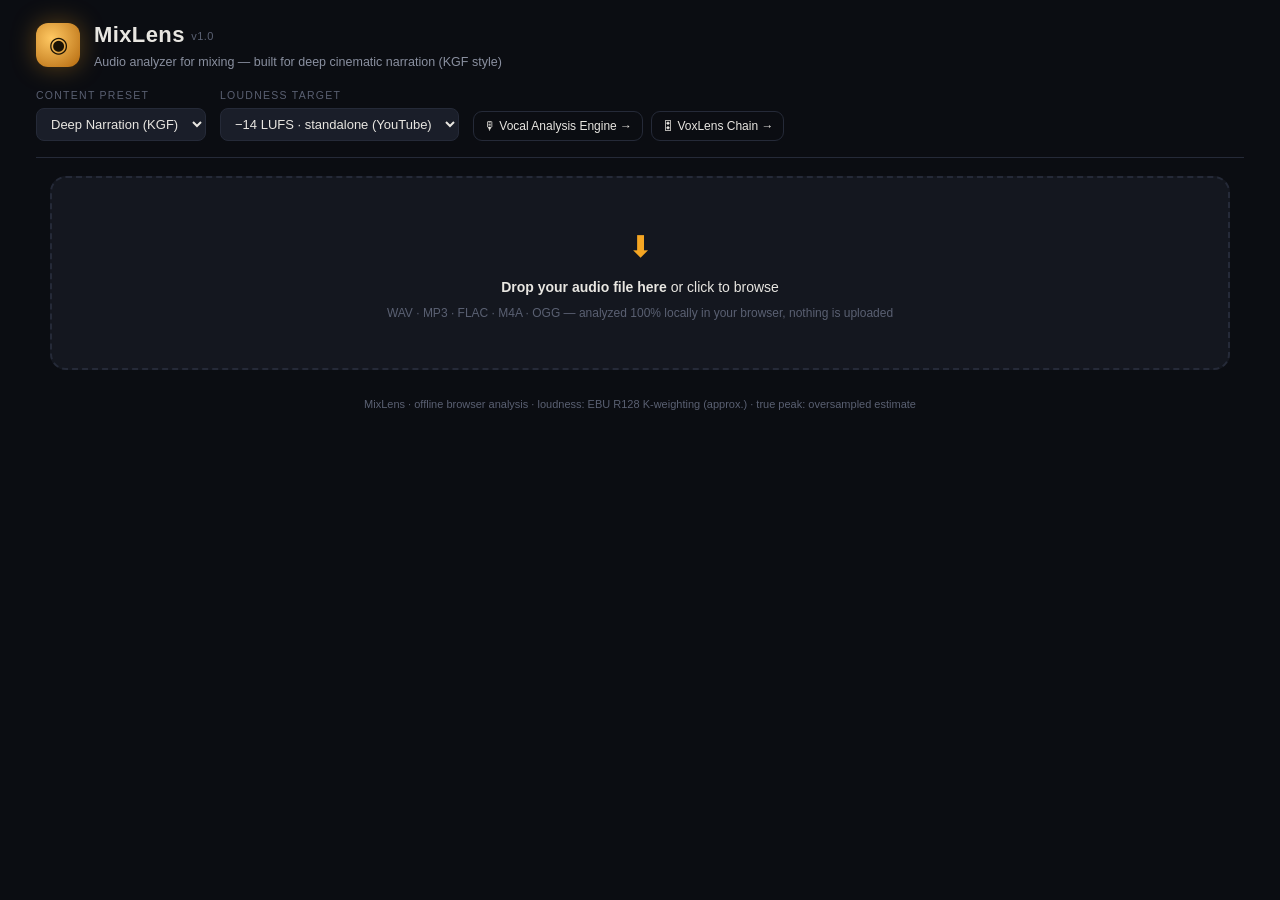
==== analyzer.html @ 840198f6 "feat: build Vocal Analysis Engine as new homepage with 18 DSP modules and Pro-Q 4 preset generator C" ====
<!DOCTYPE html>
<html lang="en">
<head>
<meta charset="UTF-8">
<meta name="viewport" content="width=device-width, initial-scale=1.0">
<title>MixLens — Audio Analyzer for Mixing</title>
<link rel="stylesheet" href="style.css">
</head>
<body>
<header>
  <div class="brand">
    <div class="logo">◉</div>
    <div>
      <h1>MixLens <span class="ver">v1.0</span></h1>
      <p class="tagline">Audio analyzer for mixing — built for deep cinematic narration (KGF style)</p>
    </div>
  </div>
  <div class="header-controls">
    <div class="select-wrap">
      <label for="presetSel">Content preset</label>
      <select id="presetSel">
        <option value="narration" selected>Deep Narration (KGF)</option>
        <option value="vocal">Vocal / Song</option>
        <option value="mix">Full Mix / Reference</option>
      </select>
    </div>
    <div class="select-wrap">
      <label for="targetSel">Loudness target</label>
      <select id="targetSel">
        <option value="-16">−16 LUFS · under music / film bed</option>
        <option value="-14" selected>−14 LUFS · standalone (YouTube)</option>
        <option value="-9">−9 LUFS · loud promo / trailer</option>
      </select>
    </div>
    <div class="select-wrap" style="flex-direction:row;align-items:flex-end;gap:8px">
      <a class="btn ghost small-btn" href="index.html" style="text-decoration:none;line-height:20px">🎙 Vocal Analysis Engine →</a>
      <a class="btn ghost small-btn" href="vox.html" style="text-decoration:none;line-height:20px">🎛 VoxLens Chain →</a>
    </div>
  </div>
</header>

<main>
  <!-- DROP ZONE -->
  <section id="dropZone" class="dropzone">
    <div class="dz-inner">
      <div class="dz-icon">⬇</div>
      <p><strong>Drop your audio file here</strong> or click to browse</p>
      <p class="dz-sub">WAV · MP3 · FLAC · M4A · OGG — analyzed 100% locally in your browser, nothing is uploaded</p>
      <input type="file" id="fileInput" accept="audio/*,.wav,.mp3,.flac,.m4a,.ogg,.aiff" hidden>
    </div>
  </section>

  <!-- PROGRESS -->
  <section id="progressWrap" class="panel hidden">
    <div class="progress-label"><span id="progressLabel">Decoding…</span><span id="progressPct">0%</span></div>
    <div class="progress-bar"><div id="progressFill"></div></div>
  </section>

  <!-- RESULTS -->
  <div id="results" class="hidden">

    <!-- FILE INFO + TRANSPORT -->
    <section class="panel file-panel">
      <div class="file-meta">
        <span id="fileName" class="fname">—</span>
        <span id="fileMeta" class="fmeta">—</span>
      </div>
      <div class="transport">
        <button id="playBtn" class="btn">▶ Play</button>
        <span id="timeLabel">0:00.0 / 0:00.0</span>
        <button id="exportMarkedBtn" class="btn accent" title="Exports a WAV with sibilance/rumble/clip markers embedded — Cubase shows them as WAV markers">⤓ WAV + markers for Cubase</button>
        <button id="exportBtn" class="btn ghost">⤓ Export report</button>
      </div>
    </section>

    <!-- WAVEFORM -->
    <section class="panel">
      <div class="panel-title">Waveform <span class="hint">click to seek · ▲ sibilance hits · ▼ rumble events</span></div>
      <canvas id="waveCanvas"></canvas>
      <canvas id="waveOverlay"></canvas>
    </section>

    <!-- LOUDNESS + STEREO -->
    <div class="grid-2">
      <section class="panel">
        <div class="panel-title">Loudness &amp; Dynamics</div>
        <div class="meter-grid">
          <div class="meter-card hero">
            <div class="meter-label">Integrated Loudness</div>
            <div class="meter-value"><span id="lufsInt">—</span><small> LUFS</small></div>
            <div class="meter-sub" id="lufsDelta">target —</div>
          </div>
          <div class="meter-card">
            <div class="meter-label">Short-term max</div>
            <div class="meter-value"><span id="lufsShort">—</span><small> LUFS</small></div>
          </div>
          <div class="meter-card">
            <div class="meter-label">Loudness Range</div>
            <div class="meter-value"><span id="lra">—</span><small> LU</small></div>
          </div>
          <div class="meter-card">
            <div class="meter-label">True Peak</div>
            <div class="meter-value"><span id="truePeak">—</span><small> dBTP</small></div>
          </div>
          <div class="meter-card">
            <div class="meter-label">Sample Peak L / R</div>
            <div class="meter-value small" id="peakLR">—</div>
          </div>
          <div class="meter-card">
            <div class="meter-label">Crest Factor</div>
            <div class="meter-value"><span id="crest">—</span><small> dB</small></div>
          </div>
          <div class="meter-card">
            <div class="meter-label">Noise Floor</div>
            <div class="meter-value"><span id="noiseFloor">—</span><small> dBFS</small></div>
          </div>
          <div class="meter-card">
            <div class="meter-label">Clipped samples</div>
            <div class="meter-value"><span id="clipped">—</span></div>
          </div>
        </div>
      </section>

      <section class="panel">
        <div class="panel-title">Stereo Image</div>
        <div class="meter-grid">
          <div class="meter-card hero">
            <div class="meter-label">Channel format</div>
            <div class="meter-value small" id="chFormat">—</div>
          </div>
          <div class="meter-card">
            <div class="meter-label">L/R Correlation</div>
            <div class="meter-value"><span id="corrVal">—</span></div>
            <div class="corr-bar"><div id="corrFill"></div></div>
          </div>
          <div class="meter-card">
            <div class="meter-label">Side energy (width)</div>
            <div class="meter-value"><span id="widthVal">—</span><small> %</small></div>
          </div>
          <div class="meter-card wide">
            <div class="meter-label">Mono compatibility</div>
            <div class="mono-verdict" id="monoVerdict">—</div>
          </div>
        </div>
      </section>
    </div>

    <!-- SPECTRUM -->
    <section class="panel">
      <div class="panel-title">Spectrum <span class="hint">solid = your audio · dashed = pink-noise tilt reference</span></div>
      <canvas id="specCanvas"></canvas>
    </section>

    <!-- BAND BALANCE -->
    <section class="panel">
      <div class="panel-title">Band Balance <span class="hint">level vs pink-tilt expectation for the selected preset</span></div>
      <div id="bandList"></div>
    </section>

    <!-- FIX PREVIEW -->
    <section class="panel">
      <div class="panel-title">Fix Preview <span class="hint">hear the suggested fixes live · A/B with the master switch</span></div>
      <div class="fx-row">
        <label class="fx-toggle main"><input type="checkbox" id="fxEnable"> <span>Preview ON</span></label>
        <label class="fx-toggle"><input type="checkbox" id="fxHpf" checked> HPF (rumble)</label>
        <label class="fx-toggle"><input type="checkbox" id="fxMud" checked> Mud cut</label>
        <label class="fx-toggle"><input type="checkbox" id="fxPres" checked> Presence</label>
        <label class="fx-toggle"><input type="checkbox" id="fxSib" checked> De-ess (light)</label>
        <label class="fx-toggle"><input type="checkbox" id="fxLevel" checked> Leveling + loudness</label>
      </div>
      <div id="fxInfo" class="fx-info">Run an analysis first.</div>
      <div class="dz-sub">Approximate audition only — apply the exact settings with your Cubase/plugins chain.</div>
    </section>

    <!-- REFERENCE COMPARE -->
    <section class="panel" id="refPanel">
      <div class="panel-title">Reference Compare <span class="hint">match your voice to a KGF reference</span></div>
      <div id="refEmpty">
        <button id="refBtn" class="btn">＋ Load reference track</button>
        <input type="file" id="refInput" accept="audio/*" hidden>
        <span class="dz-sub">Load a KGF narration/track and MixLens overlays its spectrum and tells you exactly what to change.</span>
      </div>
      <div id="refResult" class="hidden">
        <div class="ref-head">
          <span id="refName" class="fname">—</span>
          <button id="refClear" class="btn ghost small-btn">✕ remove</button>
        </div>
        <canvas id="deltaCanvas"></canvas>
        <div id="refFindings"></div>
      </div>
    </section>

    <!-- RUMBLE -->
    <section class="panel">
      <div class="panel-title">Rumble &amp; Low-Frequency Noise <span class="hint">20–80 Hz events, time-located · click to audition</span></div>
      <div id="rumbleList"><span class="dz-sub">Run an analysis first.</span></div>
    </section>

    <!-- SIBILANCE -->
    <section class="panel">
      <div class="panel-title">Sibilance Hits <span class="hint">click a timestamp to audition</span></div>
      <div id="sibList"><span class="dz-sub">Run an analysis first.</span></div>
    </section>

    <!-- SUGGESTIONS -->
    <section class="panel">
      <div class="panel-title">Mixing Suggestions <span class="hint" id="suggPresetLabel"></span></div>
      <div id="suggList"></div>
    </section>

  </div>
</main>

<footer>
  MixLens · offline browser analysis · loudness: EBU R128 K-weighting (approx.) · true peak: oversampled estimate
</footer>

<script src="app.js"></script>
</body>
</html>
---- style.css ----
/* MixLens — dark studio theme */
:root{
  --bg:#0b0d12; --panel:#14171f; --panel2:#1a1e29; --line:#252a38;
  --text:#e8e6e1; --dim:#8a90a0; --faint:#5a6072;
  --amber:#f5a623; --amber2:#ffc862; --red:#ff5d5d; --green:#3ecf8e; --blue:#5ab0ff;
  --mono:ui-monospace,'Cascadia Mono','SF Mono',Menlo,Consolas,monospace;
}
*{box-sizing:border-box;margin:0;padding:0}
html,body{background:var(--bg);color:var(--text);
  font:14px/1.5 -apple-system,BlinkMacSystemFont,'Segoe UI',Roboto,'Helvetica Neue',Arial,sans-serif;}
body{min-height:100vh;padding:18px clamp(12px,3vw,36px) 40px}

header{display:flex;justify-content:space-between;align-items:flex-end;gap:16px;flex-wrap:wrap;
  padding-bottom:16px;border-bottom:1px solid var(--line);margin-bottom:18px}
.brand{display:flex;gap:14px;align-items:center}
.logo{width:44px;height:44px;border-radius:12px;background:radial-gradient(circle at 35% 35%,var(--amber2),#b4690e);
  display:flex;align-items:center;justify-content:center;font-size:22px;color:#1a1204;box-shadow:0 0 24px rgba(245,166,35,.35)}
h1{font-size:22px;letter-spacing:.4px}
h1 .ver{font-size:11px;color:var(--faint);font-weight:500;vertical-align:middle}
.tagline{color:var(--dim);font-size:12.5px;margin-top:2px}
.header-controls{display:flex;gap:14px;flex-wrap:wrap}
.select-wrap{display:flex;flex-direction:column;gap:4px}
.select-wrap label{font-size:10.5px;text-transform:uppercase;letter-spacing:.12em;color:var(--faint)}
select{background:var(--panel2);color:var(--text);border:1px solid var(--line);border-radius:8px;
  padding:7px 10px;font-size:13px;outline:none;cursor:pointer}
select:focus{border-color:var(--amber)}

main{display:flex;flex-direction:column;gap:14px;max-width:1180px;margin:0 auto}
.panel{background:var(--panel);border:1px solid var(--line);border-radius:14px;padding:16px 18px}
.panel-title{font-size:12px;text-transform:uppercase;letter-spacing:.14em;color:var(--amber);
  margin-bottom:12px;display:flex;justify-content:space-between;align-items:baseline;gap:10px}
.panel-title .hint{color:var(--faint);text-transform:none;letter-spacing:0;font-size:11.5px;font-weight:400}
.hidden{display:none!important}
.grid-2{display:grid;grid-template-columns:1fr 1fr;gap:14px}
@media(max-width:860px){.grid-2{grid-template-columns:1fr}}

/* drop zone */
.dropzone{border:2px dashed var(--line);border-radius:16px;background:var(--panel);
  padding:46px 20px;text-align:center;cursor:pointer;transition:.2s}
.dropzone:hover,.dropzone.drag{border-color:var(--amber);background:#181c27}
.dz-icon{font-size:30px;color:var(--amber);margin-bottom:8px}
.dz-sub{color:var(--faint);font-size:12px;margin-top:6px}

/* progress */
.progress-label{display:flex;justify-content:space-between;font-size:12.5px;color:var(--dim);margin-bottom:8px}
.progress-bar{height:8px;border-radius:99px;background:var(--panel2);overflow:hidden}
#progressFill{height:100%;width:0%;background:linear-gradient(90deg,#b4690e,var(--amber));transition:width .15s}

/* file panel */
.file-panel{display:flex;justify-content:space-between;align-items:center;gap:14px;flex-wrap:wrap}
.fname{font-weight:600;font-size:14px}
.fmeta{color:var(--faint);font-size:12px;margin-left:10px;font-family:var(--mono)}
.transport{display:flex;align-items:center;gap:12px}
#timeLabel{font-family:var(--mono);font-size:12.5px;color:var(--dim)}
.btn{background:linear-gradient(180deg,#232838,#1b1f2c);border:1px solid var(--line);color:var(--text);
  padding:8px 16px;border-radius:9px;font-size:13px;cursor:pointer;transition:.15s}
.btn:hover{border-color:var(--amber);color:var(--amber2)}
.btn.ghost{background:transparent}
.btn.small-btn{padding:4px 10px;font-size:12px}
.btn.accent{border-color:#6b4a12;background:linear-gradient(180deg,#3a2c10,#241b0a);color:var(--amber2)}
.btn.accent:hover{border-color:var(--amber);box-shadow:0 0 12px rgba(245,166,35,.25)}

/* fix preview */
.fx-row{display:flex;flex-wrap:wrap;gap:10px;margin-bottom:10px}
.fx-toggle{display:flex;align-items:center;gap:7px;background:var(--panel2);border:1px solid var(--line);
  border-radius:9px;padding:8px 13px;font-size:12.5px;color:var(--dim);cursor:pointer;user-select:none;transition:.15s}
.fx-toggle input{accent-color:var(--amber);width:15px;height:15px;cursor:pointer}
.fx-toggle:hover{border-color:var(--amber)}
.fx-toggle.main{border-color:#6b4a12;color:var(--amber2);font-weight:600}
.fx-toggle.main span{color:var(--amber2)}
.fx-info{font-family:var(--mono);font-size:11.5px;color:var(--amber2);background:#171308;border:1px solid #3a2f18;
  border-radius:8px;padding:9px 12px;margin-bottom:8px;line-height:1.6}

/* waveform */
#waveCanvas{width:100%;height:130px;display:block;border-radius:8px;background:#0e1118;cursor:crosshair}
#waveOverlay{width:100%;height:0;display:none}

/* meters */
.meter-grid{display:grid;grid-template-columns:repeat(4,1fr);gap:10px}
@media(max-width:900px){.meter-grid{grid-template-columns:repeat(2,1fr)}}
.meter-card{background:var(--panel2);border:1px solid var(--line);border-radius:10px;padding:10px 12px;min-height:74px}
.meter-card.hero{border-color:#3a2f18}
.meter-card.wide{grid-column:span 2}
.meter-label{font-size:10.5px;text-transform:uppercase;letter-spacing:.1em;color:var(--faint);margin-bottom:6px}
.meter-value{font-family:var(--mono);font-size:22px;font-weight:600;color:var(--amber2);font-variant-numeric:tabular-nums}
.meter-value.small{font-size:15px;line-height:1.9}
.meter-value small{font-size:11px;color:var(--faint);font-weight:400}
.meter-sub{font-size:11.5px;color:var(--dim);margin-top:4px;font-family:var(--mono)}
.mono-verdict{font-size:13px;padding-top:4px}
.corr-bar{height:6px;border-radius:99px;background:#0e1118;margin-top:8px;position:relative;overflow:hidden}
#corrFill{position:absolute;top:0;height:100%;width:50%;left:25%;background:var(--green);border-radius:99px}

/* spectrum */
#specCanvas{width:100%;height:240px;display:block;border-radius:8px;background:#0e1118}

/* bands */
.band-row{display:grid;grid-template-columns:110px 1fr 64px 74px;gap:12px;align-items:center;
  padding:7px 0;border-bottom:1px solid #1d212d}
.band-row:last-child{border-bottom:none}
.band-name{font-size:12.5px;color:var(--text)}
.band-name small{color:var(--faint);font-family:var(--mono);font-size:10.5px;display:block}
.band-bar{height:14px;border-radius:5px;background:#0e1118;overflow:hidden;position:relative}
.band-bar>div{height:100%;border-radius:5px;transition:width .4s}
.band-level{font-family:var(--mono);font-size:12px;color:var(--dim);text-align:right}
.band-dev{font-family:var(--mono);font-size:12px;text-align:right;font-weight:600}
.dev-ok{color:var(--green)} .dev-warn{color:var(--amber)} .dev-bad{color:var(--red)}

/* reference */
#deltaCanvas{width:100%;height:150px;display:block;border-radius:8px;background:#0e1118;margin:10px 0}
#refFindings{display:flex;flex-direction:column;gap:6px}
.ref-finding{font-size:12.5px;color:var(--dim);padding:8px 12px;background:var(--panel2);
  border:1px solid var(--line);border-radius:8px}
.ref-finding b{color:var(--text)}
.ref-head{display:flex;justify-content:space-between;align-items:center;gap:10px}

/* sibilance */
#sibList{display:flex;flex-wrap:wrap;gap:8px}
.sib-chip{font-family:var(--mono);font-size:12px;padding:6px 12px;border-radius:99px;cursor:pointer;
  border:1px solid var(--line);background:var(--panel2);color:var(--dim);transition:.15s}
.sib-chip:hover{border-color:var(--red);color:var(--red)}
.sib-chip b{color:var(--text)}
.sib-chip.hot{border-color:#4a2020}
.sib-chip.rumble:hover{border-color:#e07b39;color:#e07b39}
.sib-chip.rumble.hot{border-color:#4a3018}

/* suggestions */
#suggList{display:flex;flex-direction:column;gap:8px}
.sugg{display:flex;gap:12px;padding:12px 14px;border-radius:10px;border:1px solid var(--line);background:var(--panel2)}
.sugg .ico{font-size:16px;line-height:1.3}
.sugg h4{font-size:13.5px;margin-bottom:2px}
.sugg p{font-size:12.5px;color:var(--dim)}
.sugg.bad{border-color:#4a2525}.sugg.bad h4{color:var(--red)}
.sugg.warn{border-color:#4a3a1a}.sugg.warn h4{color:var(--amber)}
.sugg.good{border-color:#1e4634}.sugg.good h4{color:var(--green)}
.sugg.info{border-color:#1f3550}.sugg.info h4{color:var(--blue)}

footer{margin-top:26px;text-align:center;color:var(--faint);font-size:11px}
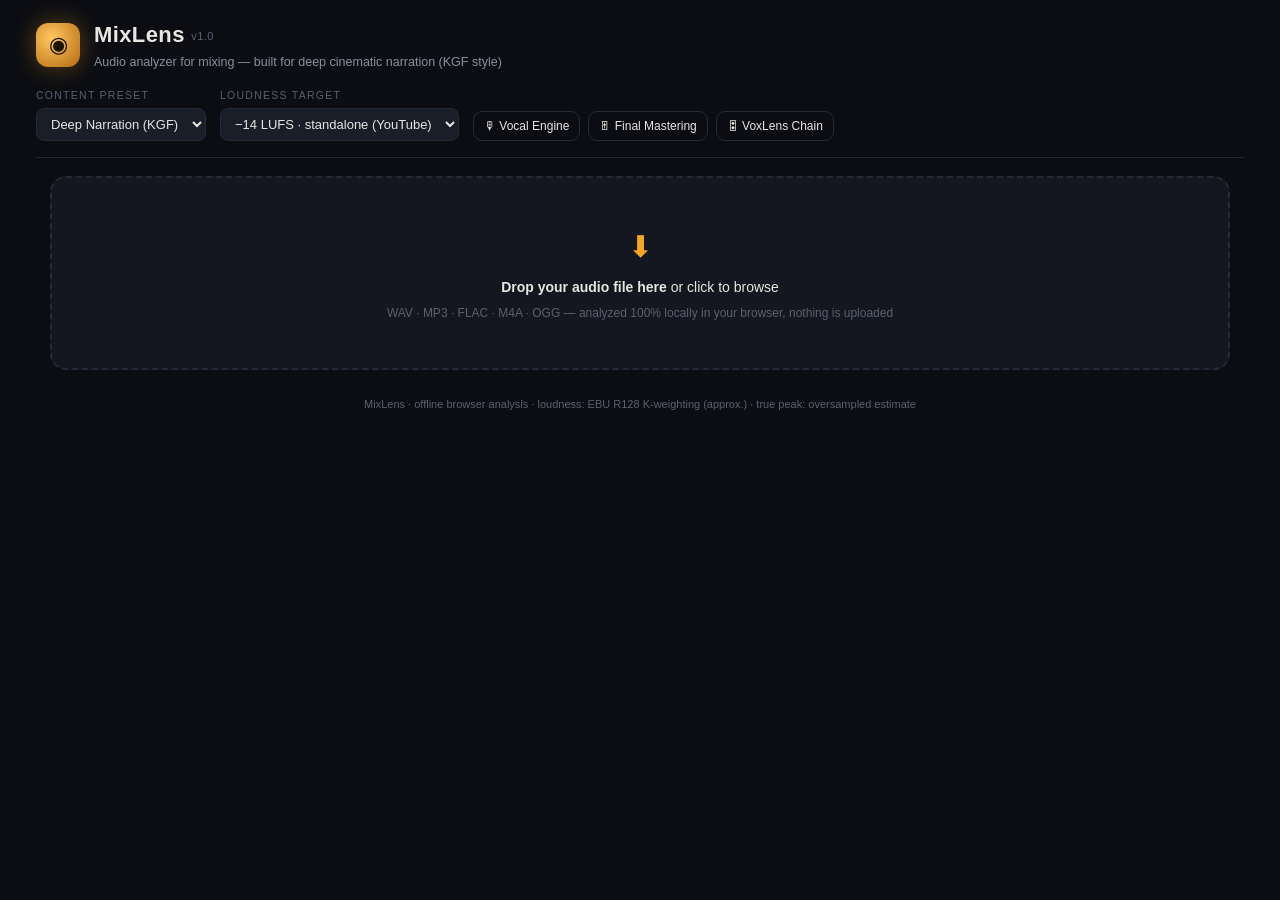
==== commit 3e923982: "Add Final Mastering Analysis QC page with local DSP engine. Introduce a dedicated mastering delivery" ====
--- a/analyzer.html
+++ b/analyzer.html
@@ -4,7 +4,7 @@
 <meta charset="UTF-8">
 <meta name="viewport" content="width=device-width, initial-scale=1.0">
 <title>MixLens — Audio Analyzer for Mixing</title>
-<link rel="stylesheet" href="style.css">
+<link rel="stylesheet" href="style.css?v=2.0.1">
 </head>
 <body>
 <header>
@@ -33,8 +33,9 @@
       </select>
     </div>
     <div class="select-wrap" style="flex-direction:row;align-items:flex-end;gap:8px">
-      <a class="btn ghost small-btn" href="index.html" style="text-decoration:none;line-height:20px">🎙 Vocal Analysis Engine →</a>
-      <a class="btn ghost small-btn" href="vox.html" style="text-decoration:none;line-height:20px">🎛 VoxLens Chain →</a>
+      <a class="btn ghost small-btn" href="index.html" style="text-decoration:none;line-height:20px">🎙 Vocal Engine</a>
+      <a class="btn ghost small-btn" href="final-mastering-analysis.html" style="text-decoration:none;line-height:20px">🎚 Final Mastering</a>
+      <a class="btn ghost small-btn" href="vox.html" style="text-decoration:none;line-height:20px">🎛 VoxLens Chain</a>
     </div>
   </div>
 </header>
@@ -215,6 +216,6 @@
   MixLens · offline browser analysis · loudness: EBU R128 K-weighting (approx.) · true peak: oversampled estimate
 </footer>
 
-<script src="app.js"></script>
+<script src="app.js?v=2.0.1"></script>
 </body>
 </html>
